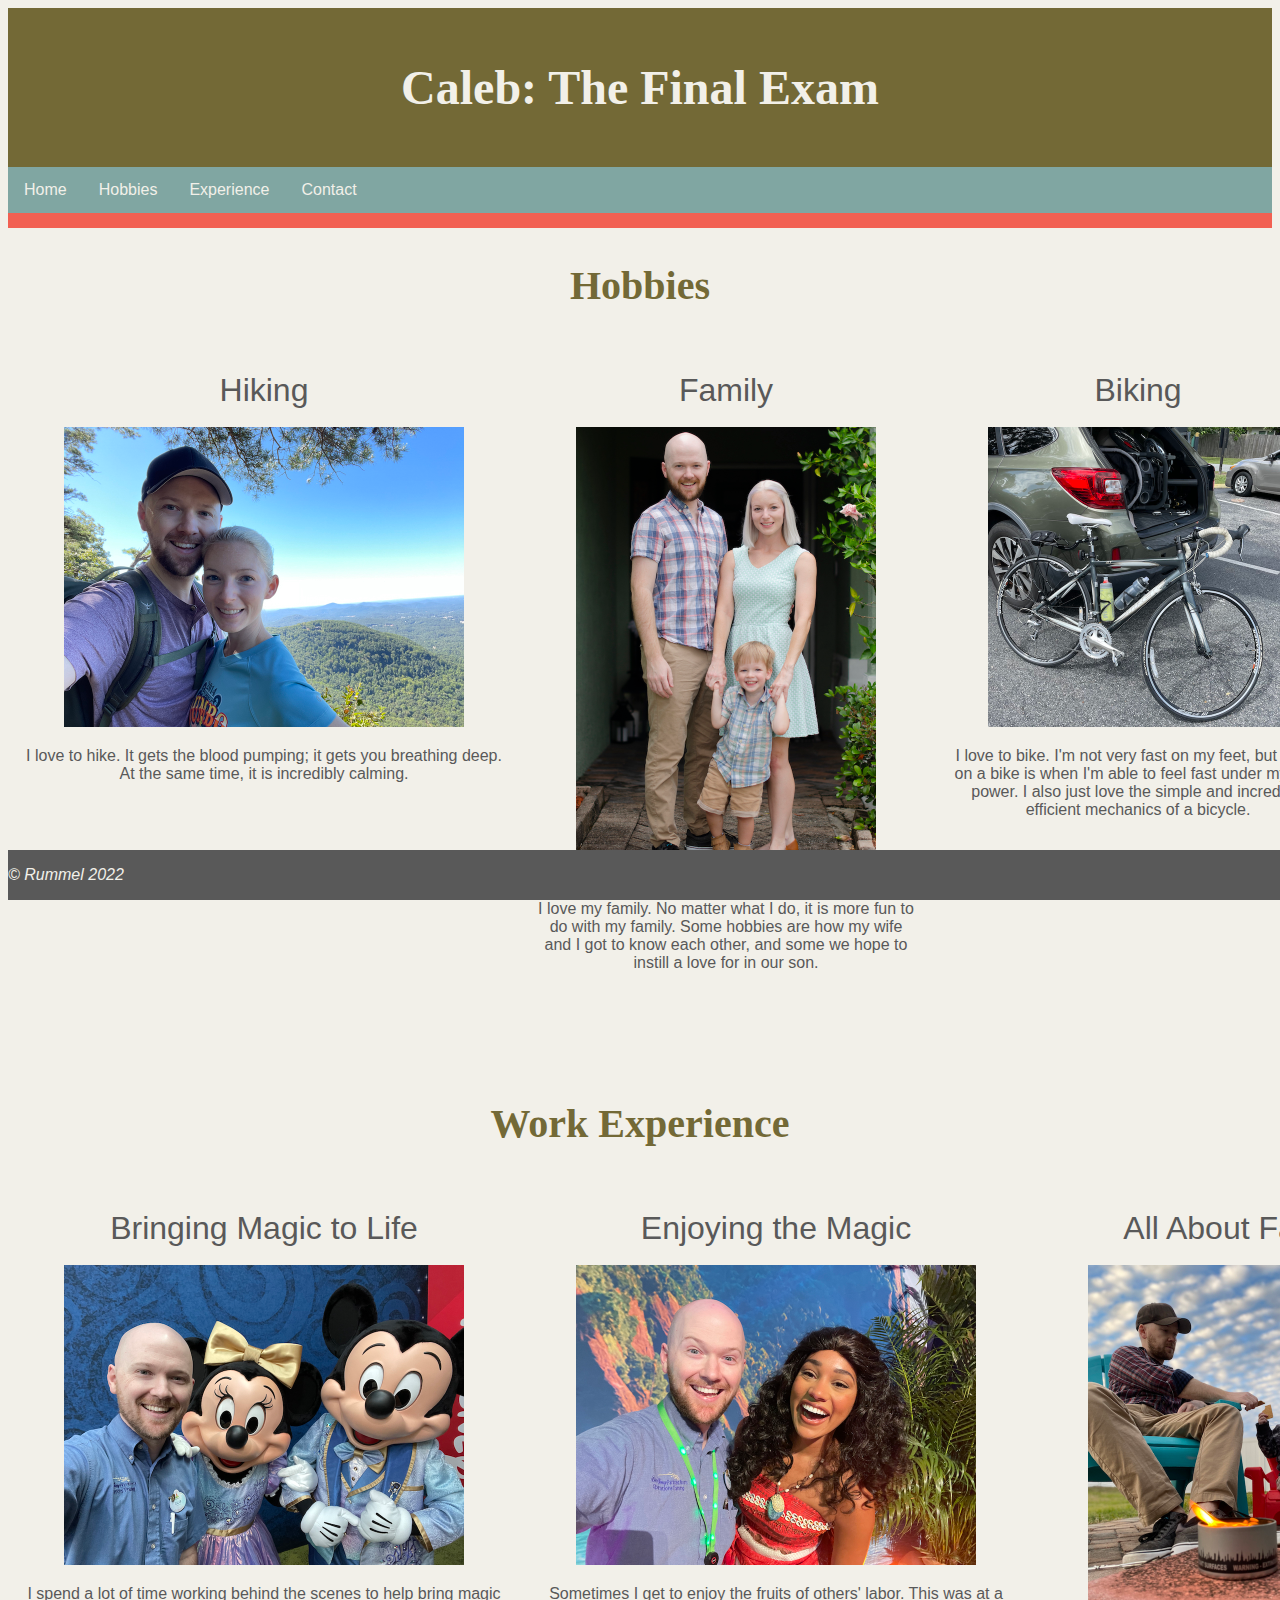
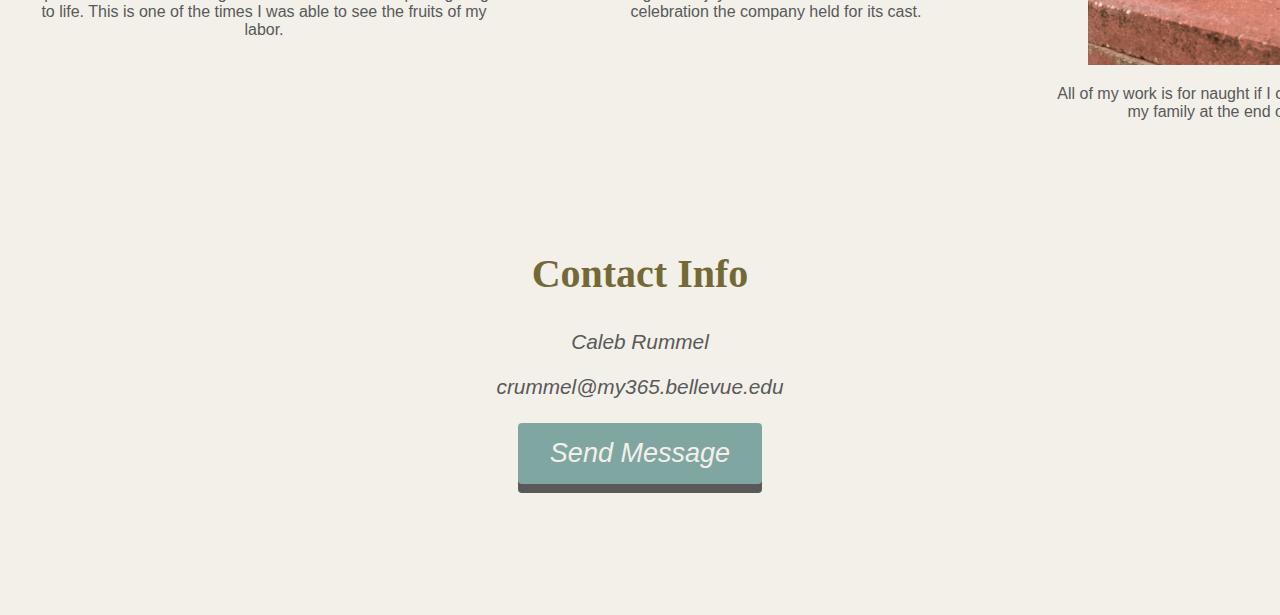
==== module-12/final-exam.html @ 660718ce "init commit" ====
<!--Caleb Rummel
    October 5, 2022
    CSD 340
    Final Exam-->
    <!DOCTYPE html>
    <html lang="en">
        <head>
            <title>Caleb's CSD 340 Final Exam</title>
            <link href="final-exam.css" type="text/css" rel="stylesheet" />
        </head>
        <body>
            <header>
                <h1>Caleb: The Final Exam</h1>
            </header>

            <!--Probably dont need a navbar-->
            <div id="navbar">
                <a href="#">Home</a>
                <a href="#hobbies">Hobbies</a>
                <a href="#experience">Experience</a>
                <a href="#contact">Contact</a>
            </div>

            <!--Container should still work. Use multiple headers/containers-->
            <div id="hobbies">
                <h2>Hobbies</h2>
                <div id="three-column">
                    <div class="card">
                        <div class="card-title">Hiking</div>
                        <div class="card-content">
                            <figure>
                                <img src="images/hike.jpg" alt="Two people posing for a photo on a hike" width="400" height="300">
                            </figure>
                            <figcaption>I love to hike. It gets the blood pumping; it gets you breathing deep. At the same time, it is incredibly calming.</figcaption>
                        </div>
                    </div>
                    <div class="card">
                        <div class="card-title">Family</div>
                        <div class="card-content">
                            <figure>
                                <img src="images/family.jpg" alt="A man, woman, and child" width="300" height="453">
                            </figure>
                            <figcaption>I love my family. No matter what I do, it is more fun to do with my family. 
                                Some hobbies are how my wife and I got to know each other, and some we hope to instill a love for in our son.</figcaption>
                        </div>
                    </div>
                    <div class="card">
                        <div class="card-title">Biking</div>
                        <div class="card-content">
                            <figure>
                                <img src="images/bike.jpg" alt="A bicycle" width="300" height="300">
                            </figure>
                            <figcaption>I love to bike. I'm not very fast on my feet, but being on a bike is when I'm able to feel fast under my own power. 
                                I also just love the simple and incredibly efficient mechanics of a bicycle.</figcaption>
                        </div>
                    </div>
                </div>
            </div>

            <div id="experience">
                <h2>Work Experience</h2>
                <div id="three-column">
                    <div class="card">
                        <div class="card-title">Bringing Magic to Life</div>
                        <div class="card-content">
                            <figure>
                                <img src="images/mice.jpg" alt="Man with Mickey and Minnie Mouse" width="400" height="300">
                            </figure>
                            <figcaption>I spend a lot of time working behind the scenes to help bring magic to life. 
                                This is one of the times I was able to see the fruits of my labor.</figcaption>
                        </div>
                    </div>
                    <div class="card">
                        <div class="card-title">Enjoying the Magic</div>
                        <div class="card-content">
                            <figure>
                                <img src="images/moana.jpg" alt="A man, woman, and child" width="400" height="300">
                            </figure>
                            <figcaption>Sometimes I get to enjoy the fruits of others' labor. 
                                This was at a celebration the company held for its cast.</figcaption>
                        </div>
                    </div>
                    <div class="card">
                        <div class="card-title">All About Family</div>
                        <div class="card-content">
                            <figure>
                                <img src="images/smores.jpg" alt="A bicycle" width="300" height="400">
                            </figure>
                            <figcaption>All of my work is for naught if I can't enjoy time with my family at the end of the day.</figcaption>
                        </div>
                    </div>
                </div>
            </div>

            <div id="contact">
                <h2>Contact Info</h2>
                <div class="contact">
                    <address>
                        <p>Caleb Rummel</p>
                        <p>crummel@my365.bellevue.edu</p>
                        <a href="mailto:crummel@my365.bellevue.edu" class="button">Send Message</a>
                    </address>
                </div>
            </div>

            <!--Footer will contain contact information. May not stick it to the bottom.-->
            <footer>
                <p id="float-left">&copy; Rummel 2022</p>
            </footer>
        </body>
    </html>
---- module-12/final-exam.css ----
/*Caleb Rummel
October 5, 2022
CSD 340
Final Exam*/

/* Color Theme Swatches in Hex */
.Caleb-Colors-1-hex { color: #80A6A2; }
.Caleb-Colors-2-hex { color: #736936; }
.Caleb-Colors-3-hex { color: #F2F0E9; }
.Caleb-Colors-4-hex { color: #F26052; }
.Caleb-Colors-5-hex { color: #595959; }


header {
    color: #F2F0E9;
    background-color: #736936;
    padding: 20px;
    text-align: center;
}

body {
    background-color: #F2F0E9;
    color: #595959;
    font-family: Arial, Helvetica, sans-serif;
}

h1 {
    font-weight: 800;
    font-family: Georgia, 'Times New Roman', Times, serif;
    font-size: 3em;
}

h2 {
    font-weight: 600;
    font-size: 2.5em;
    font-family: Georgia, 'Times New Roman', Times, serif;
    text-align: center;
    color: #736936;
}

#navbar{
    overflow: hidden;
    background-color: #80A6A2;
    border-bottom: 15px;
    border-top: 0px;
    border-left: 0px;
    border-right: 0px;
    border-style: solid;
    border-color: #F26052;
}

#navbar a{
    float:left;
    display: block;
    color: #F2F0E9;
    text-align: center;
    padding: 14px 16px;
    text-decoration: none;
    font-family: Arial, Helvetica, sans-serif;
}

#navbar a:hover{
    background-color: #F26052;
}

#three-column {
    display: grid;
    grid-template-columns: auto auto auto;
    text-align: center;
    margin-top: 5%;
    margin-bottom: 10%;
}

.card {

}

.card-title {
    text-align: center;
    font-size: 2em;
    color: #595959;
    font-family: Arial, Helvetica, sans-serif;
}

.card-content {
    padding: 2px 16px;
    font-family: Arial, Helvetica, sans-serif;
}

.contact {
    text-align: center;
    margin-bottom: 10%;
    font-size: 1.3em;
}

.button {
    background-color: #80A6A2;
    border: none;
    border-radius: 4px;
    color: #F2F0E9;
    padding: 15px 32px;
    text-align: center;
    text-decoration: none;
    display: inline-block;
    font-size: 1.3em;
    margin: 4px 2px;
    cursor: pointer;
    transition-duration: 0.3s;
    box-shadow: 0 9px #595959;
  }

.button:hover {
    background-color: #F26052;
    color:#F2F0E9;
}

.button:active {
    background-color: #F26052;
    box-shadow: 0 5px #595959;
    transform: translateY(4px)
}

footer {
    background-color: #595959;
    font-weight: 400;
    float: right;
    padding-right: 10px;
    font-style: italic;
    position: fixed;
    bottom: 0;
    width: 100%;
}

footer p {
    color: #F2F0E9;
    font-weight: 400;
    float: right;
    padding-right: 10px;
    left: 0;
    font-style: italic;
    font-family: Arial, Helvetica, sans-serif;
}

#float-left {
    float: left;
}

footer a{
    text-decoration: none;
    color: #F2F0E9;
}

footer a:hover{
    text-decoration: underline;
}
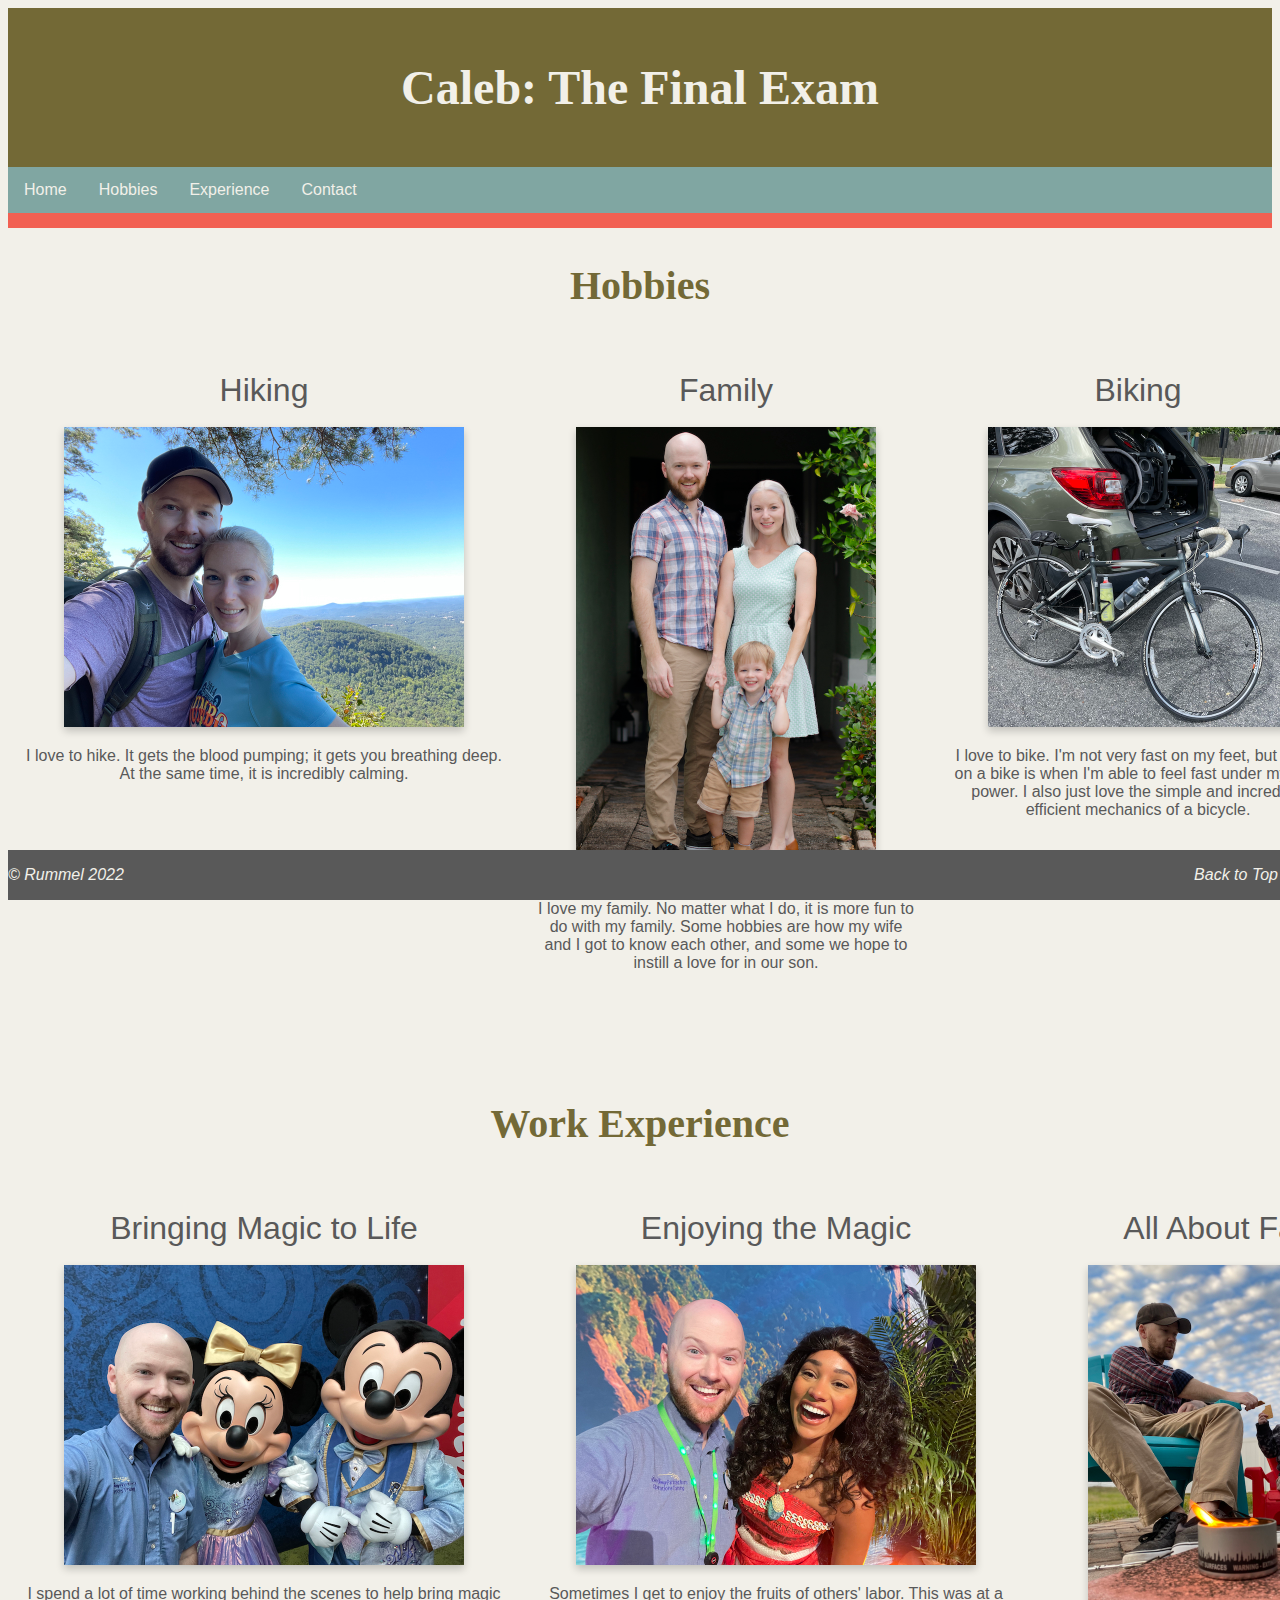
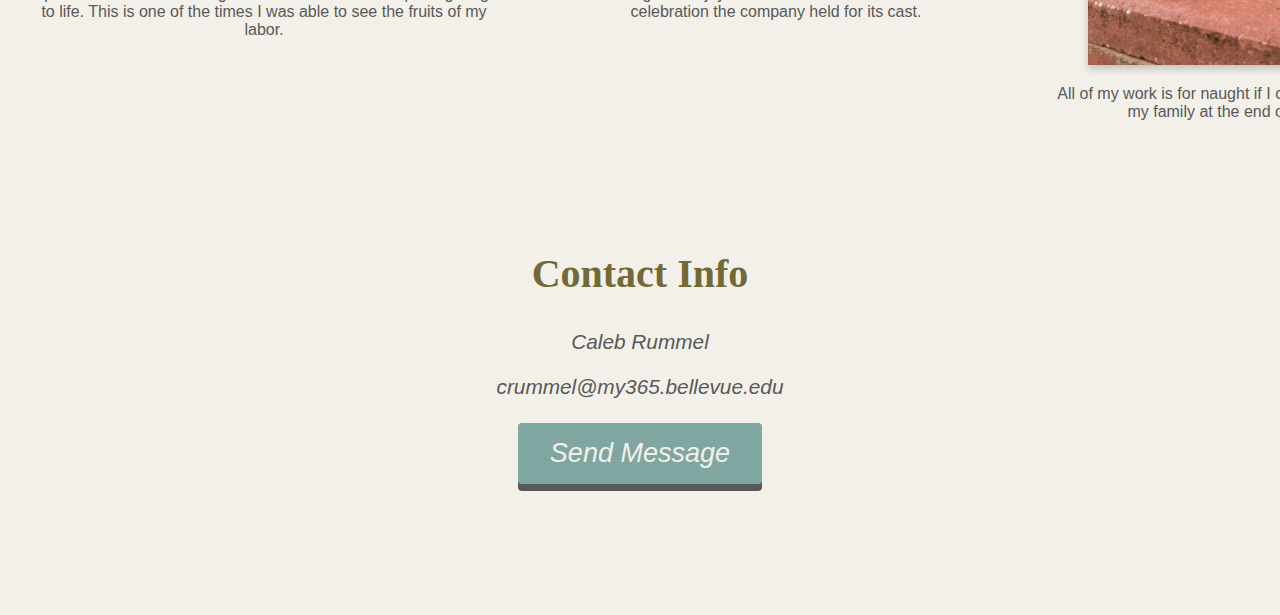
==== commit 9419b0c8: "back to top" ====
--- a/module-12/final-exam.html
+++ b/module-12/final-exam.html
@@ -106,6 +106,7 @@
             <!--Footer will contain contact information. May not stick it to the bottom.-->
             <footer>
                 <p id="float-left">&copy; Rummel 2022</p>
+                <p><a href="#">Back to Top</a></p>
             </footer>
         </body>
     </html>--- a/module-12/final-exam.css
+++ b/module-12/final-exam.css
@@ -105,8 +105,8 @@
     font-size: 1.3em;
     margin: 4px 2px;
     cursor: pointer;
-    transition-duration: 0.3s;
-    box-shadow: 0 9px #595959;
+    transition-duration: 0.2s;
+    box-shadow: 0 7px #595959;
   }
 
 .button:hover {
@@ -116,8 +116,12 @@
 
 .button:active {
     background-color: #F26052;
-    box-shadow: 0 5px #595959;
+    box-shadow: 0 3px #595959;
     transform: translateY(4px)
+}
+
+img {
+    box-shadow: 0 4px 8px 0 rgb(0, 0, 0, 0.2);
 }
 
 footer {
